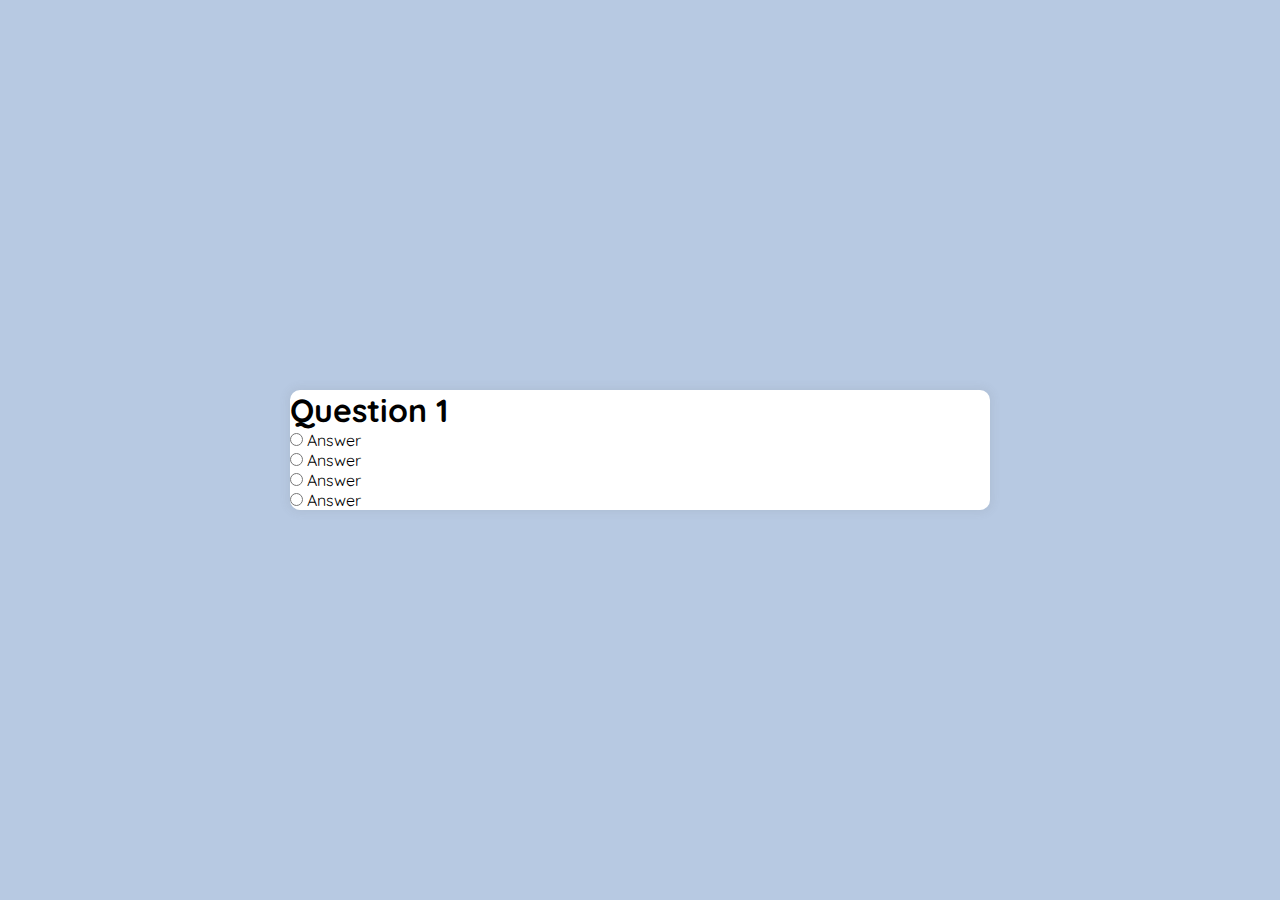
==== quiz.html @ 317b5da9 "rough draft of html and css" ====
<!DOCTYPE html>
<html lang="en">
<head>
    <meta charset="UTF-8">
    <meta http-equiv="X-UA-Compatible" content="IE=edge">
    <meta name="viewport" content="width=device-width, initial-scale=1.0">
    <link rel="preconnect" href="https://fonts.googleapis.com">
    <link rel="preconnect" href="https://fonts.gstatic.com" crossorigin>
    <link href="https://fonts.googleapis.com/css2?family=Quicksand:wght@400&display=swap" rel="stylesheet">
    <link rel="stylesheet" href="./Develope/quiz.css">   
    <title>Quiz Time!</title>
</head>
<body>
    <div class="container">
        <div id="Question" >
           <h1>Question 1</h1>
           <ul>
            <li>
                <input type="radio" name="answer" id="a" class="answer"> 
                <label for="a" id="a-text">Answer</label>
            </li>
            <li>
                <input type="radio" name="answer" id="b" class="answer"> 
                <label for="b" id="b-text">Answer</label>
            </li>
            <li>
                <input type="radio" name="answer" id="c" class="answer"> 
                <label for="c" id="c-text">Answer</label>
            </li>
            <li>
                <input type="radio" name="answer" id="d" class="answer"> 
                <label for="d" id="d-text">Answer</label>
            </li>
           </ul>
        </div>
    </div>
    
</body>
</html>
---- Develope/quiz.css ----
:root{
    --blue:  #b7c9e2;
    --pink:  #ffb8bf;
  }
  * {
    margin: 0;
    padding: 0;
    box-sizing: border-box;
    font-family: 'Quicksand', sans-serif;
  }
  body{
    background-color: var(--blue);
    display: flex;
    align-items: center;
    justify-content: center;
    height: 100vh;
    overflow: hidden;
    margin: 0;
  }
  .container{
    background-color: #fff;
    border-radius: 10px;
    box-shadow: 0 0 10px 2px rgba(100, 100, 100, 0.1);
    width: 700px;
    overflow: hidden;  
  }
#question{
    display: flex;
    justify-content: center;
    align-items: center;
    display: block;
}
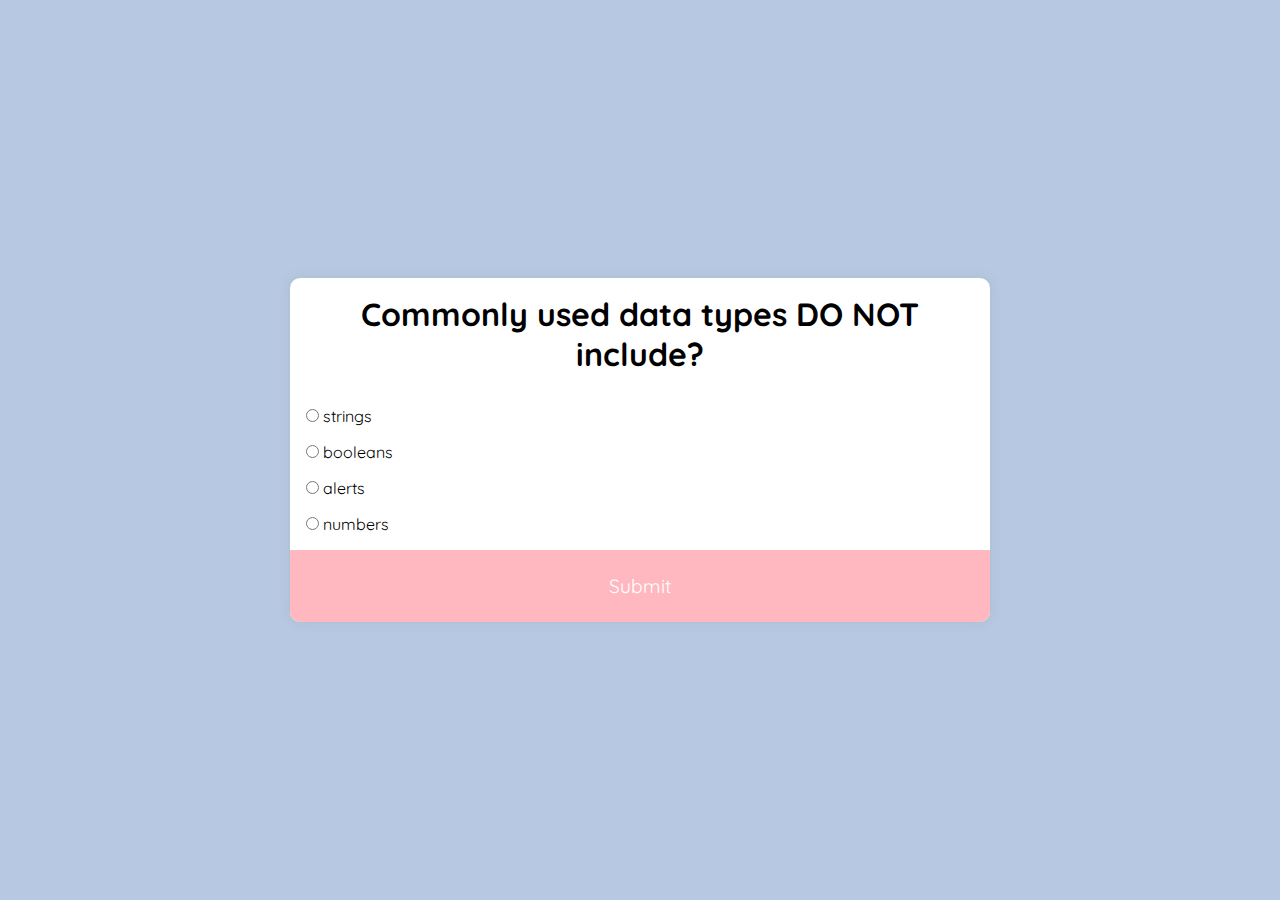
==== commit 910bb3d2: "added questions to js" ====
--- a/quiz.html
+++ b/quiz.html
@@ -11,29 +11,30 @@
     <title>Quiz Time!</title>
 </head>
 <body>
-    <div class="container">
-        <div id="Question" >
-           <h1>Question 1</h1>
+    <div class="container" id="quiz">
+        <div id="question">
+           <h1 id="title">Commonly used data types DO NOT include?</h1>
            <ul>
             <li>
                 <input type="radio" name="answer" id="a" class="answer"> 
-                <label for="a" id="a-text">Answer</label>
+                <label for="a" id="a-text">strings</label>
             </li>
             <li>
                 <input type="radio" name="answer" id="b" class="answer"> 
-                <label for="b" id="b-text">Answer</label>
+                <label for="b" id="b-text">booleans</label>
             </li>
             <li>
                 <input type="radio" name="answer" id="c" class="answer"> 
-                <label for="c" id="c-text">Answer</label>
+                <label for="c" id="c-text">alerts</label>
             </li>
             <li>
                 <input type="radio" name="answer" id="d" class="answer"> 
-                <label for="d" id="d-text">Answer</label>
+                <label for="d" id="d-text">numbers</label>
             </li>
            </ul>
         </div>
+        <button id="submit">Submit</button>
     </div>
-    
+    <script src="./Develope/quiz.js"></script>
 </body>
-</html>+</html>
--- a/Develope/quiz.css
+++ b/Develope/quiz.css
@@ -1,32 +1,48 @@
-:root{
-    --blue:  #b7c9e2;
-    --pink:  #ffb8bf;
-  }
-  * {
-    margin: 0;
-    padding: 0;
-    box-sizing: border-box;
-    font-family: 'Quicksand', sans-serif;
-  }
-  body{
-    background-color: var(--blue);
-    display: flex;
-    align-items: center;
-    justify-content: center;
-    height: 100vh;
-    overflow: hidden;
-    margin: 0;
-  }
-  .container{
-    background-color: #fff;
-    border-radius: 10px;
-    box-shadow: 0 0 10px 2px rgba(100, 100, 100, 0.1);
-    width: 700px;
-    overflow: hidden;  
-  }
-#question{
-    display: flex;
-    justify-content: center;
-    align-items: center;
-    display: block;
-}+:root {
+  --blue: #b7c9e2;
+  --pink: #ffb8bf;
+}
+* {
+  margin: 0;
+  padding: 0;
+  box-sizing: border-box;
+  font-family: "Quicksand", sans-serif;
+}
+body {
+  background-color: var(--blue);
+  display: flex;
+  align-items: center;
+  justify-content: center;
+
+  height: 100vh;
+  overflow: hidden;
+  margin: 0;
+}
+.container {
+  background-color: #fff;
+  border-radius: 10px;
+  box-shadow: 0 0 10px 2px rgba(100, 100, 100, 0.1);
+  width: 700px;
+  overflow: hidden;
+}
+#question h1 {
+  padding: 1rem;
+  text-align: center;
+  margin: 0 auto;
+}
+ul {
+  list-style-type: none;
+  padding: 0;
+}
+ul li {
+  margin: 1rem;
+}
+button {
+  background-color: var(--pink);
+  color: #fff;
+  border: none;
+  width: 100%;
+  cursor: pointer;
+  padding: 1.5rem;
+  font-size: larger;
+}
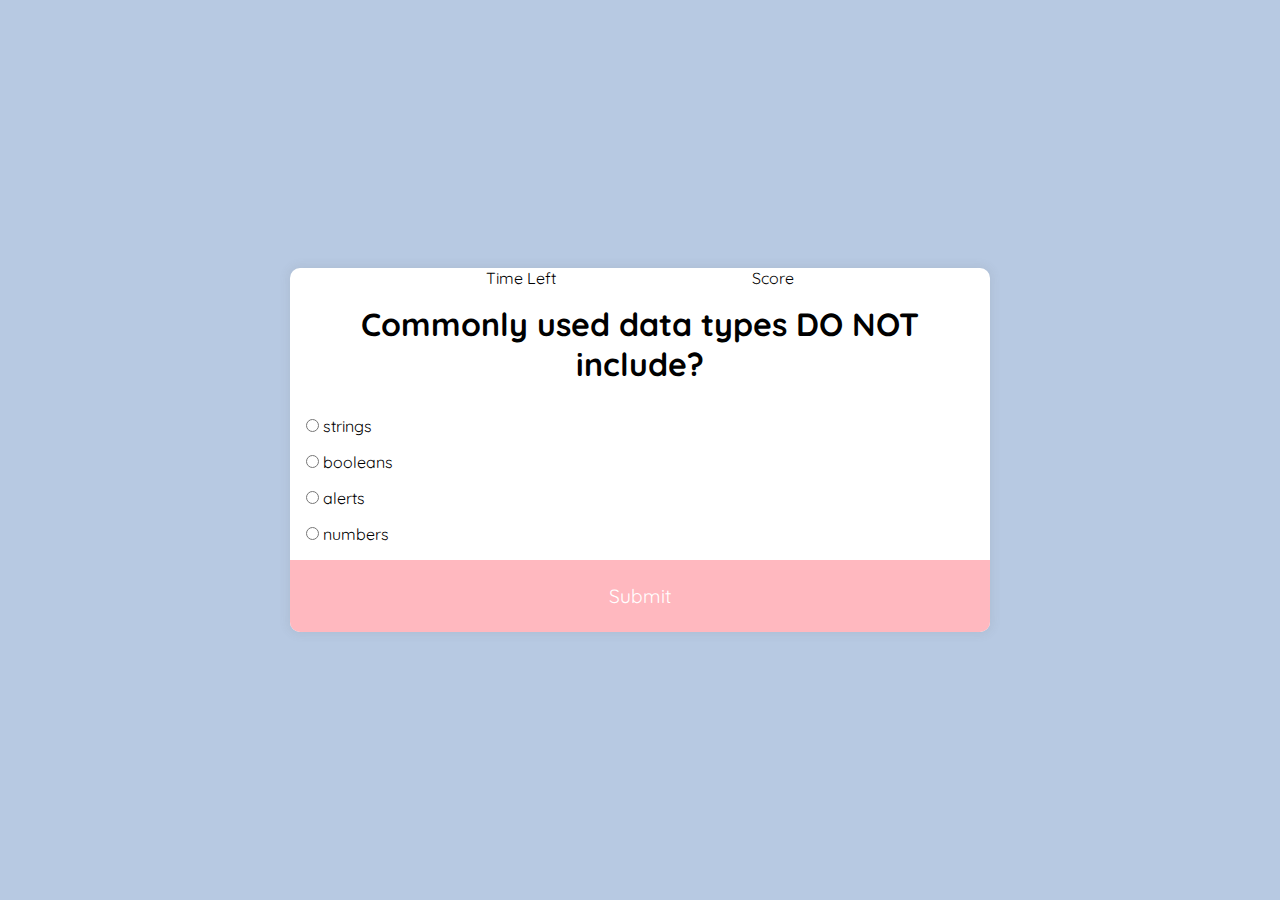
==== commit 9f049f41: "building readme" ====
--- a/quiz.html
+++ b/quiz.html
@@ -1,40 +1,48 @@
 <!DOCTYPE html>
 <html lang="en">
-<head>
-    <meta charset="UTF-8">
-    <meta http-equiv="X-UA-Compatible" content="IE=edge">
-    <meta name="viewport" content="width=device-width, initial-scale=1.0">
-    <link rel="preconnect" href="https://fonts.googleapis.com">
-    <link rel="preconnect" href="https://fonts.gstatic.com" crossorigin>
-    <link href="https://fonts.googleapis.com/css2?family=Quicksand:wght@400&display=swap" rel="stylesheet">
-    <link rel="stylesheet" href="./Develope/quiz.css">   
+  <head>
+    <meta charset="UTF-8" />
+    <meta http-equiv="X-UA-Compatible" content="IE=edge" />
+    <meta name="viewport" content="width=device-width, initial-scale=1.0" />
+    <link rel="preconnect" href="https://fonts.googleapis.com" />
+    <link rel="preconnect" href="https://fonts.gstatic.com" crossorigin />
+    <link
+      href="https://fonts.googleapis.com/css2?family=Quicksand:wght@400&display=swap"
+      rel="stylesheet"
+    />
+    <link rel="stylesheet" href="./Develope/quiz.css" />
     <title>Quiz Time!</title>
-</head>
-<body>
+  </head>
+  <body>
     <div class="container" id="quiz">
-        <div id="question">
-           <h1 id="title">Commonly used data types DO NOT include?</h1>
-           <ul>
-            <li>
-                <input type="radio" name="answer" id="a" class="answer"> 
-                <label for="a" id="a-text">strings</label>
-            </li>
-            <li>
-                <input type="radio" name="answer" id="b" class="answer"> 
-                <label for="b" id="b-text">booleans</label>
-            </li>
-            <li>
-                <input type="radio" name="answer" id="c" class="answer"> 
-                <label for="c" id="c-text">alerts</label>
-            </li>
-            <li>
-                <input type="radio" name="answer" id="d" class="answer"> 
-                <label for="d" id="d-text">numbers</label>
-            </li>
-           </ul>
-        </div>
-        <button id="submit">Submit</button>
+      <h1 id="main"></h1>
+      <div id="time-score">
+        <p id="countdown">Time Left</p>
+        <p id="score">Score</p>
+      </div>
+      <div id="question">
+        <h1 id="title">Commonly used data types DO NOT include?</h1>
+        <ul>
+          <li>
+            <input type="radio" name="answer" id="a" class="answer" />
+            <label for="a" id="a-text">strings</label>
+          </li>
+          <li>
+            <input type="radio" name="answer" id="b" class="answer" />
+            <label for="b" id="b-text">booleans</label>
+          </li>
+          <li>
+            <input type="radio" name="answer" id="c" class="answer" />
+            <label for="c" id="c-text">alerts</label>
+          </li>
+          <li>
+            <input type="radio" name="answer" id="d" class="answer" />
+            <label for="d" id="d-text">numbers</label>
+          </li>
+        </ul>
+      </div>
+      <button id="submit">Submit</button>
     </div>
     <script src="./Develope/quiz.js"></script>
-</body>
+  </body>
 </html>
--- a/Develope/quiz.css
+++ b/Develope/quiz.css
@@ -13,7 +13,6 @@
   display: flex;
   align-items: center;
   justify-content: center;
-
   height: 100vh;
   overflow: hidden;
   margin: 0;
@@ -24,6 +23,12 @@
   box-shadow: 0 0 10px 2px rgba(100, 100, 100, 0.1);
   width: 700px;
   overflow: hidden;
+}
+#time-score{
+  display: flex;
+  justify-content: space-evenly;
+  text-align: center;
+  margin: 0 auto;
 }
 #question h1 {
   padding: 1rem;
@@ -45,4 +50,4 @@
   cursor: pointer;
   padding: 1.5rem;
   font-size: larger;
-}
+}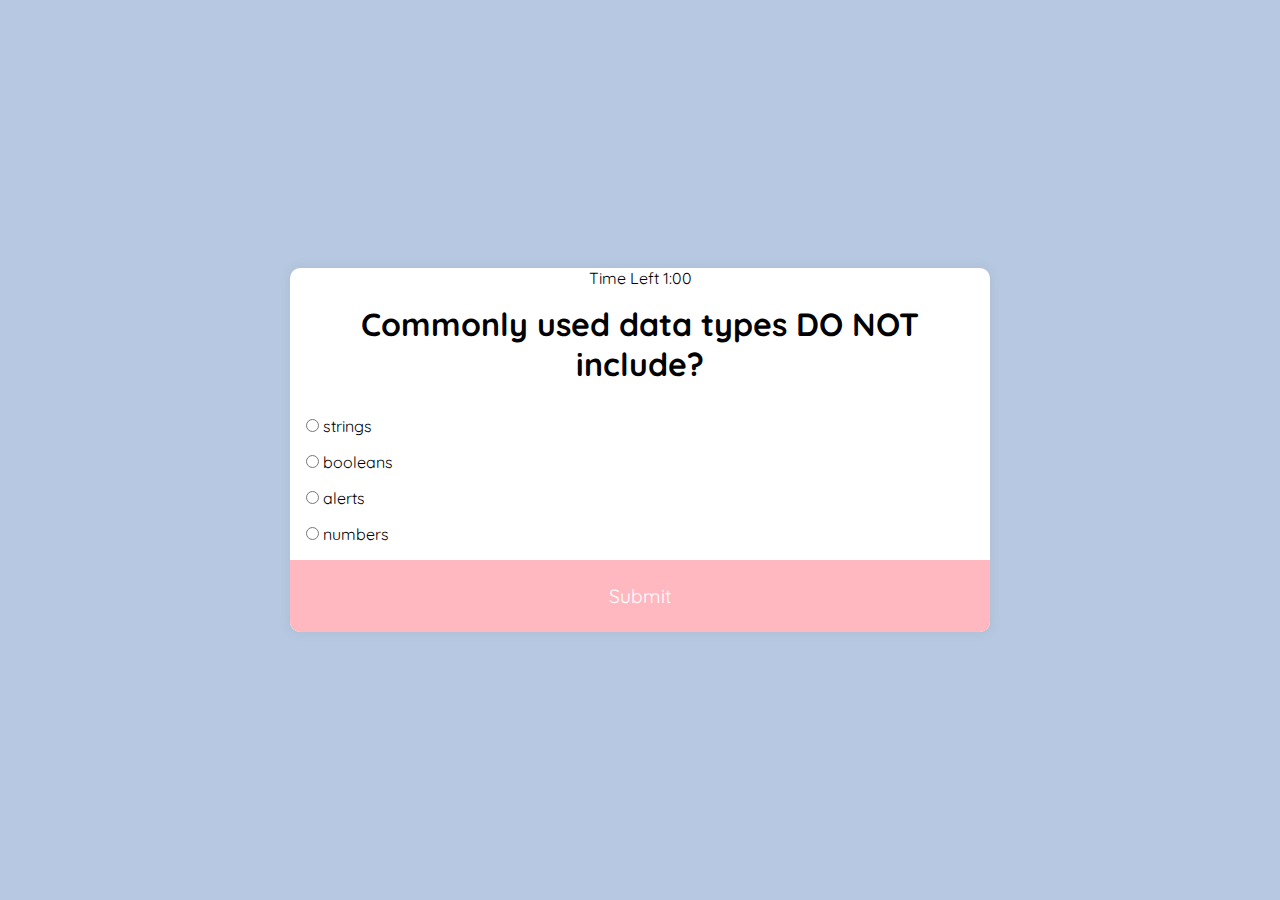
==== commit a1f7ed55: "added js notes" ====
--- a/quiz.html
+++ b/quiz.html
@@ -17,8 +17,7 @@
     <div class="container" id="quiz">
       <h1 id="main"></h1>
       <div id="time-score">
-        <p id="countdown">Time Left</p>
-        <p id="score">Score</p>
+        <div>Time Left <span id="time">1:00</span></div>
       </div>
       <div id="question">
         <h1 id="title">Commonly used data types DO NOT include?</h1>
